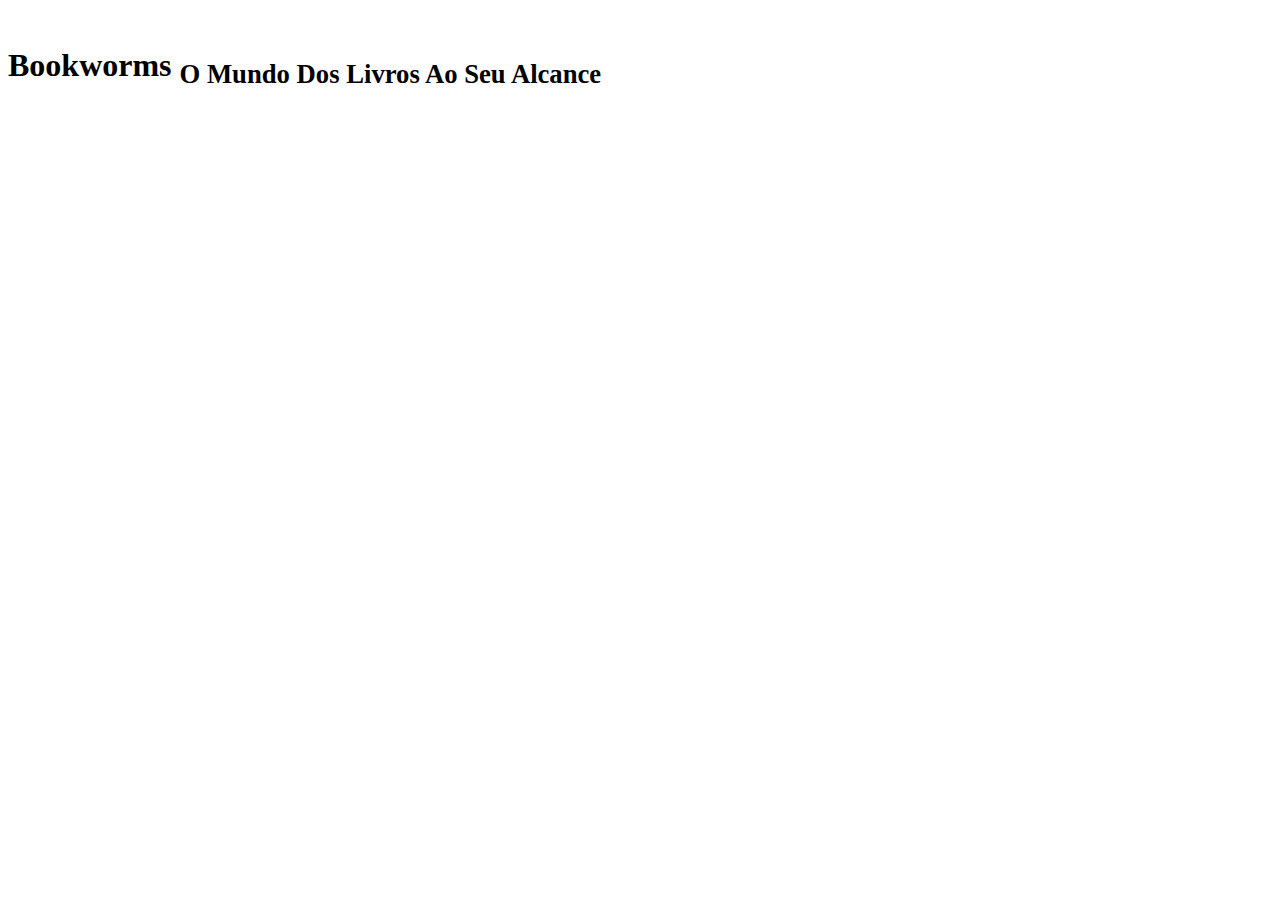
==== index.html @ ae974de2 "Add files via upload" ====
<!DOCTYPE html>
<html lang="pt-BR">
<head>
    <meta charset="UTF-8">
    <meta name="viewport" content="width=device-width, initial-scale=1.0">
    <title>Bookworms - O Mundo Dos Livros Ao Seu Alcance</title>
</head>
<body>
    <!--Nome, logo e Redes Sociais-->
    <header>
        <div>
            <img src="Logo" alt="">
        </div>
        <div>
            <h1>Bookworms <sub>O Mundo Dos Livros Ao Seu Alcance</sub></h1>
        </div>
    </header>

    <!--Deve conter o menu inicial do site-->
    <nav>
        
    </nav>

    <!--Corpo do Site-->
    <main>
        <!-- Informações e historias por tras do site-->
        <article>
            <div>
                
            </div>
             <!--Informações complementares / talvez não tenha essa parte-->
            <aside>
                
            </aside>
        </article>
    </main>

    <!--Roda pé/  contatos e informações pessoais-->
    <footer>
        
    </footer>
</body>
</html>
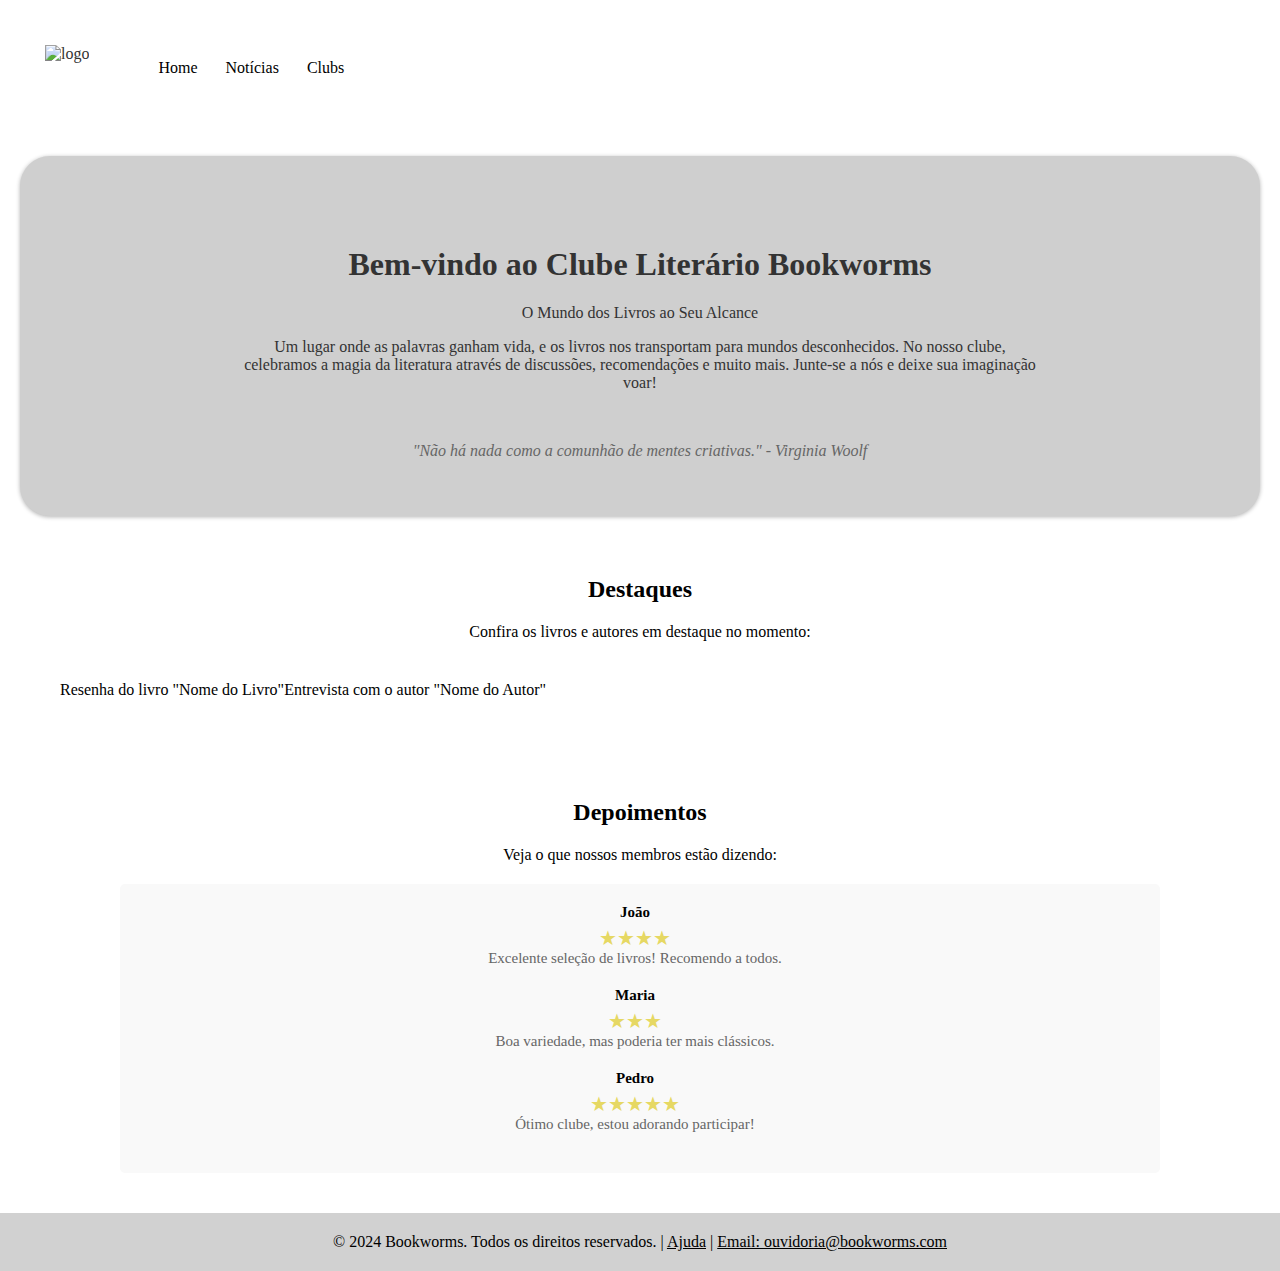
==== commit b04ccfb6: "Add files via upload" ====
--- a/index.html
+++ b/index.html
@@ -4,40 +4,79 @@
     <meta charset="UTF-8">
     <meta name="viewport" content="width=device-width, initial-scale=1.0">
     <title>Bookworms - O Mundo Dos Livros Ao Seu Alcance</title>
+    <link rel="stylesheet" href="style.css">
 </head>
 <body>
     <!--Nome, logo e Redes Sociais-->
     <header>
-        <div>
-            <img src="Logo" alt="">
+        <div class="logo">
+            <img src="img-mini-pi/413-4139246_free-png-this-free-icons-design-of-books-483614506.png" alt="logo" height="42" width="42">
         </div>
-        <div>
-            <h1>Bookworms <sub>O Mundo Dos Livros Ao Seu Alcance</sub></h1>
-        </div>
+        <nav>
+            <ul>
+                <li><a href="index.html">Home</a></li>
+                <li><a href="news.html">Notícias</a></li>
+                <li><a href="clubs.html">Clubs</a></li>
+            </ul>        
+        </nav>
     </header>
-
-    <!--Deve conter o menu inicial do site-->
-    <nav>
-        
-    </nav>
 
     <!--Corpo do Site-->
     <main>
         <!-- Informações e historias por tras do site-->
         <article>
-            <div>
-                
+            <div class="corpo" id="#home" >
+                <div class="main-corpo">
+                    <h1>Bem-vindo ao Clube Literário Bookworms</h1>
+                    <p>O Mundo dos Livros ao Seu Alcance</p>
+                    <p>Um lugar onde as palavras ganham vida, e os livros nos transportam para mundos desconhecidos. No nosso clube, celebramos a magia da literatura através de discussões, recomendações e muito mais. Junte-se a nós e deixe sua imaginação voar!</p>
+                    <p class="frase">"Não há nada como a comunhão de mentes criativas." - Virginia Woolf</p>
+                </div>
             </div>
-             <!--Informações complementares / talvez não tenha essa parte-->
-            <aside>
-                
-            </aside>
         </article>
     </main>
+    <section id="featured">
+        <h2>Destaques</h2>
+        <p>Confira os livros e autores em destaque no momento:</p>
+        <ul>
+            <li>Resenha do livro "Nome do Livro"</li>
+            <li>Entrevista com o autor "Nome do Autor"</li>
+        </ul>
+    </section>
+    
+    <section id="testimonials">
+        <h2>Depoimentos</h2>
+        <p>Veja o que nossos membros estão dizendo:</p>
+        <div class="user-feedback">     
+            <div class="feedback">
+                <div class="info">
+                    <div class="user">João</div>
+                    <div class="avaliacao">★★★★</div> 
+                    <div class="comentario">Excelente seleção de livros! Recomendo a todos.</div>
+                </div>
+            </div>
+            <div class="feedback">
+                <div class="info">
+                    <div class="user">Maria</div>
+                    <div class="avaliacao">★★★</div> 
+                    <div class="comentario">Boa variedade, mas poderia ter mais clássicos.</div>
+                </div>
+            </div>
+            <div class="feedback">
+                <div class="info">
+                    <div class="user">Pedro</div>
+                    <div class="avaliacao">★★★★★</div> 
+                    <div class="comentario">Ótimo clube, estou adorando participar!</div>
+                </div>
+            </div>
+    </section>
+
 
     <!--Roda pé/  contatos e informações pessoais-->
     <footer>
-        
+        &copy; 2024 Bookworms. Todos os direitos reservados. | 
+        <a href="https://chat.whatsapp.com/Ccvd0JuqsVc77vJ0ZRicLP">Ajuda</a> | 
+        <a href="mailto:seu@email.com">Email: ouvidoria@bookworms.com</a>
     </footer>
 </body>
 </html>--- a/style.css
+++ b/style.css
@@ -0,0 +1,196 @@
+body {
+    font-family: 'Libre Baskerville', serif;
+    margin: 0;
+    padding: 0;
+    background-color: #ffffff;
+    color: #333;
+    text-align: center;
+}
+header {
+    /*overflow: hidden;*/
+    /*background-color: #919191;*/
+    padding: 10px;
+}
+
+/*Home menu e logo*/
+.logo {
+    float: left;
+    margin: 5px;
+}
+
+.logo img {
+    height: 40px;
+    padding: 30px;
+    width: 40px;
+}
+
+ul {
+    list-style-type: none;
+    margin: 20px;
+    padding: 20px;
+    overflow: hidden;
+    /*background-color: #919191;*/
+}
+
+li {
+    float: left;
+}
+
+li a {
+    display: block;
+    color: black;
+    text-align: center;
+    padding: 9px 14px;
+    text-decoration: none;
+}
+
+li a:hover {
+    background-color: #cec9c9;
+}
+
+/*Home corpo*/
+.corpo {
+    max-width: 800px;
+    margin: 20px auto;
+    padding: 40px 220px;
+    background-color: #cfcfcf;
+    box-shadow: rgba(0, 0, 0, 0.3) 0px 1px 4px 0px;
+    border-radius: 30px;
+}
+.main-corpo{
+    margin-top: 50px;
+}
+.frase {
+    font-style: italic;
+    color: #666;
+    margin-top: 50px;
+}
+
+
+.user-feedback {
+    max-width: 1000px;
+    margin: 20px auto;
+    padding: 20px;
+    border-radius: 5px;
+    background-color: #f9f9f9;
+    font-size: 15px;
+}
+
+.user-feedback h2 {
+    font-size: 34px;
+    font-weight: bold;
+    color: #000000; 
+    text-align: center;
+    margin-bottom: 30px;
+    padding-bottom: 15px; 
+}
+.feedback {
+    display: flex;
+    margin-bottom: 20px;
+}
+.info {
+    flex: 1;
+    padding-right: 10px;
+}
+.user {
+    font-weight: bold;
+    margin-bottom: 5px;
+}
+
+.avaliacao {
+    font-size: 20px;
+    color: #e6d863; 
+}
+
+.comentario {
+    color: #666;
+}
+
+
+/*News*/
+.box {
+    background-color: #f9f9f9;
+    border: 1px solid #ccc;
+    border-radius: 1px;
+    padding: 20px;
+}
+
+.box textarea {
+    width: 100%;
+    height: 100px;
+    margin-bottom: 1px;
+}
+
+.box input[type="submit"] {
+    background-color: #333;
+    color: white;
+    border: none;
+    padding: 10px 20px;
+    cursor: pointer;
+    border-radius: 5px;
+}
+
+.box input[type="submit"]:hover {
+    background-color: #111;
+}
+
+/*Clubs e avaliações*/
+
+section {
+    padding: 20px;
+    color: #000000;
+}
+.livro {
+    display: flex;
+    justify-content: center;
+    align-items: center;
+    margin-bottom: 20px;
+}
+.livro img {
+    width: 150px;
+    margin-right: 20px;
+}
+
+
+
+
+
+.stars {
+    font-size: 24px;
+    color: #ccc;
+    cursor: pointer;
+    margin-right: 5px;
+}
+
+.stars:hover,
+.stars:hover ~ .stars {
+    color: #e6d863; /* Cor amarela para estrelas selecionadas */
+}
+
+/* Estilizando as estrelas selecionadas */
+input[type="checkbox"]:checked + label.stars,
+input[type="checkbox"]:checked ~ label.stars {
+    color: #e6d863;
+}
+
+/* Ocultando os inputs */
+input[type="checkbox"] {
+    display: none;
+}
+
+
+/*Footer*/
+
+footer {
+    background-color: #d1d1d1;
+    color: #000000;
+    padding: 20px 0;
+    text-align: center;
+    position: relative;
+    bottom: 0;
+    width: 100%;
+    text-decoration: none;
+}
+footer a {
+    color: #000000;
+}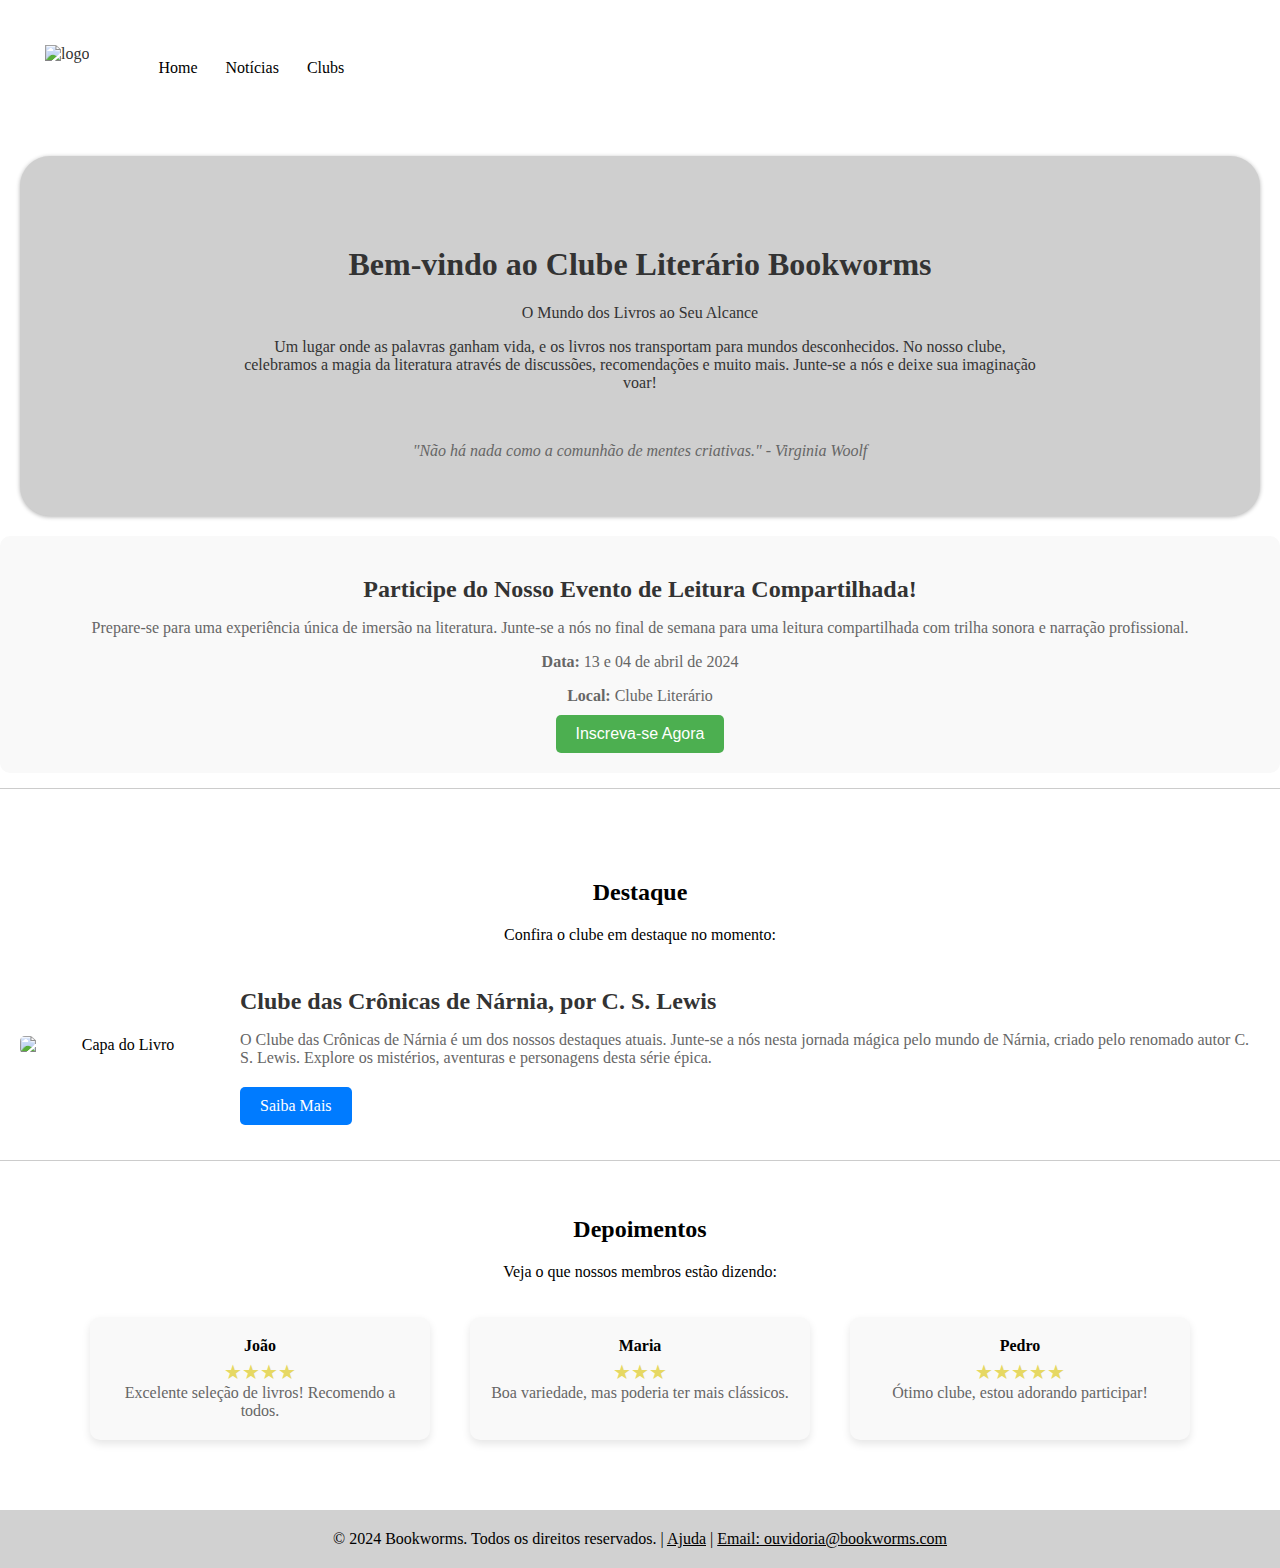
==== commit 9140d891: "Add files via upload" ====
--- a/index.html
+++ b/index.html
@@ -10,7 +10,7 @@
     <!--Nome, logo e Redes Sociais-->
     <header>
         <div class="logo">
-            <img src="img-mini-pi/413-4139246_free-png-this-free-icons-design-of-books-483614506.png" alt="logo" height="42" width="42">
+            <img src="img-mini-pi/413-4139246_free-png-this-free-icons-design-of-books.png" alt="logo" height="42" width="42">
         </div>
         <nav>
             <ul>
@@ -35,16 +35,29 @@
             </div>
         </article>
     </main>
-    <section id="featured">
-        <h2>Destaques</h2>
-        <p>Confira os livros e autores em destaque no momento:</p>
-        <ul>
-            <li>Resenha do livro "Nome do Livro"</li>
-            <li>Entrevista com o autor "Nome do Autor"</li>
-        </ul>
+    
+    <div class="novidade">
+        <h2>Participe do Nosso Evento de Leitura Compartilhada!</h2>
+        <p>Prepare-se para uma experiência única de imersão na literatura. Junte-se a nós no final de semana para uma leitura compartilhada com trilha sonora e narração profissional.</p>
+        <p><strong>Data:</strong> 13 e 04 de abril de 2024</p>
+        <p><strong>Local:</strong> Clube Literário</p>
+        <button>Inscreva-se Agora</button>
+    </div>
+    <hr>
+    <section id="destaque">
+        <h2>Destaque</h2>
+        <p>Confira o clube em destaque no momento:</p>
+        <div class="clube-em-destaque">
+            <img src="img-mini-pi/ascronicasdenarnia.webp" alt="Capa do Livro">
+            <div class="info-clube">
+                <h3>Clube das Crônicas de Nárnia, por C. S. Lewis</h3>
+                <p>O Clube das Crônicas de Nárnia é um dos nossos destaques atuais. Junte-se a nós nesta jornada mágica pelo mundo de Nárnia, criado pelo renomado autor C. S. Lewis. Explore os mistérios, aventuras e personagens desta série épica.</p>
+                <a href="https://discord.gg/bxQG5p5B" class="btn">Saiba Mais</a>
+            </div>
+        </div>
     </section>
-    
-    <section id="testimonials">
+    <hr>
+    <section id="depoimentos">
         <h2>Depoimentos</h2>
         <p>Veja o que nossos membros estão dizendo:</p>
         <div class="user-feedback">     
@@ -71,7 +84,6 @@
             </div>
     </section>
 
-
     <!--Roda pé/  contatos e informações pessoais-->
     <footer>
         &copy; 2024 Bookworms. Todos os direitos reservados. | 
--- a/style.css
+++ b/style.css
@@ -11,19 +11,23 @@
     /*background-color: #919191;*/
     padding: 10px;
 }
+hr {
+    border: none; 
+    height: 1px; 
+    background-color: #ccc; 
+    margin: 15px 0; 
+}
 
 /*Home menu e logo*/
 .logo {
     float: left;
     margin: 5px;
 }
-
 .logo img {
     height: 40px;
     padding: 30px;
     width: 40px;
 }
-
 ul {
     list-style-type: none;
     margin: 20px;
@@ -31,11 +35,9 @@
     overflow: hidden;
     /*background-color: #919191;*/
 }
-
 li {
     float: left;
 }
-
 li a {
     display: block;
     color: black;
@@ -43,7 +45,6 @@
     padding: 9px 14px;
     text-decoration: none;
 }
-
 li a:hover {
     background-color: #cec9c9;
 }
@@ -65,47 +66,102 @@
     color: #666;
     margin-top: 50px;
 }
-
-
+#depoimentos {
+    text-align: center;
+    margin-bottom: 30px;
+}
 .user-feedback {
-    max-width: 1000px;
-    margin: 20px auto;
-    padding: 20px;
-    border-radius: 5px;
+    display: flex;
+    justify-content: center;
+}
+.feedback {
+    margin: 20px;
+    padding: 20px;
+    border-radius: 10px;
+    box-shadow: 0 4px 8px rgba(0, 0, 0, 0.1);
     background-color: #f9f9f9;
-    font-size: 15px;
-}
-
-.user-feedback h2 {
-    font-size: 34px;
-    font-weight: bold;
-    color: #000000; 
-    text-align: center;
-    margin-bottom: 30px;
-    padding-bottom: 15px; 
-}
-.feedback {
-    display: flex;
-    margin-bottom: 20px;
-}
-.info {
-    flex: 1;
-    padding-right: 10px;
+    width: 300px;
 }
 .user {
     font-weight: bold;
     margin-bottom: 5px;
 }
-
 .avaliacao {
     font-size: 20px;
-    color: #e6d863; 
-}
-
+    color: #e6d863; /* Cor amarela para as estrelas */
+}
 .comentario {
     color: #666;
 }
-
+.novidade {
+    background-color: #f9f9f9;
+    padding: 20px;
+    border-radius: 10px;
+    text-align: center;
+}
+.novidade h2 {
+    font-size: 24px;
+    color: #333;
+    margin-bottom: 10px;
+}
+.novidade p {
+    font-size: 16px;
+    color: #666;
+    margin-bottom: 10px;
+}
+.novidade button {
+    background-color: #4CAF50;
+    color: white;
+    padding: 10px 20px;
+    border: none;
+    border-radius: 5px;
+    cursor: pointer;
+    font-size: 16px;
+}
+.novidade button:hover {
+    background-color: #45a049;
+}
+#destaque {
+    text-align: center;
+    margin-top: 50px;
+}
+.clube-em-destaque {
+    display: flex;
+    justify-content: center;
+    align-items: center;
+    margin-top: 20px;
+}
+.clube-em-destaque img {
+    width: 200px; /* Ajuste conforme necessário */
+    border-radius: 5px;
+    margin-right: 20px;
+}
+.info-clube {
+    flex: 1;
+    text-align: left;
+}
+.info-clube h3 {
+    font-size: 24px;
+    color: #333;
+    margin-bottom: 10px;
+}
+.info-clube p {
+    font-size: 16px;
+    color: #666;
+    margin-bottom: 20px;
+}
+.btn {
+    display: inline-block;
+    padding: 10px 20px;
+    background-color: #007bff;
+    color: #fff;
+    text-decoration: none;
+    border-radius: 5px;
+    transition: background-color 0.3s;
+}
+.btn:hover {
+    background-color: #0056b3;
+}
 
 /*News*/
 .box {
@@ -114,13 +170,11 @@
     border-radius: 1px;
     padding: 20px;
 }
-
 .box textarea {
     width: 100%;
     height: 100px;
     margin-bottom: 1px;
 }
-
 .box input[type="submit"] {
     background-color: #333;
     color: white;
@@ -129,16 +183,108 @@
     cursor: pointer;
     border-radius: 5px;
 }
-
 .box input[type="submit"]:hover {
     background-color: #111;
 }
+#evento {
+    margin-top: 20px;
+}
+#evento h2 {
+    font-size: 28px;
+    color: #333;
+    text-align: center;
+    margin-bottom: 20px;
+}
+#evento p {
+    font-size: 18px;
+    color: #666;
+    text-align: center;
+    margin-bottom: 30px;
+}
+#evento ul {
+    list-style-type: none;
+    padding: 0;
+    margin: 0;
+}
+#evento li {
+    background-color: #f9f9f9;
+    padding: 30px;
+    margin-bottom: 40px;
+    border-radius: 10px;
+    box-shadow: 0 4px 6px rgba(0, 0, 0, 0.1);
+}
+#evento li strong {
+    font-size: 24px;
+    font-weight: bold;
+    color: #333;
+    margin-bottom: 20px;
+    display: block;
+}
+#evento li img {
+    max-width: 100%;
+    border-radius: 10px;
+    margin-bottom: 20px;
+    box-shadow: 0 4px 6px rgba(0, 0, 0, 0.1);
+}
+#evento li em {
+    font-style: italic;
+    color: #888;
+}
+#evento li p {
+    font-size: 18px;
+    color: #333;
+    line-height: 1.5;
+}
+.news {
+    max-width: 800px;
+    margin: 0 auto;
+    padding: 20px;
+}
+.news-section {
+    text-align: center;
+    margin-bottom: 40px;
+}
+.news-section h2 {
+    font-size: 24px;
+    color: #333;
+}
+.news-section p {
+    font-size: 16px;
+    color: #666;
+}
+.news-item {
+    margin-bottom: 40px;
+}
+.news-item img {
+    max-width: 200px;
+    height: auto;
+    margin-bottom: 10px;
+    border-radius: 5px;
+    box-shadow: 0 0 10px rgba(0, 0, 0, 0.1);
+}
+.news-item h3 {
+    font-size: 20px;
+    color: #333;
+}
+.news-item p {
+    font-size: 16px;
+    color: #666;
+    margin-bottom: 10px;
+}
+.news-item p.frase {
+    font-style: italic;
+    font-size: 14px;
+    color: #888;
+    margin-top: 10px;
+}
 
 /*Clubs e avaliações*/
-
 section {
     padding: 20px;
     color: #000000;
+}
+.clubs-titulo {
+    margin-left: 120px;
 }
 .livro {
     display: flex;
@@ -147,40 +293,30 @@
     margin-bottom: 20px;
 }
 .livro img {
-    width: 150px;
+    width: 250px;
     margin-right: 20px;
 }
-
-
-
-
-
 .stars {
     font-size: 24px;
     color: #ccc;
     cursor: pointer;
     margin-right: 5px;
 }
-
 .stars:hover,
 .stars:hover ~ .stars {
     color: #e6d863; /* Cor amarela para estrelas selecionadas */
 }
-
 /* Estilizando as estrelas selecionadas */
 input[type="checkbox"]:checked + label.stars,
 input[type="checkbox"]:checked ~ label.stars {
     color: #e6d863;
 }
-
 /* Ocultando os inputs */
 input[type="checkbox"] {
     display: none;
 }
 
-
 /*Footer*/
-
 footer {
     background-color: #d1d1d1;
     color: #000000;
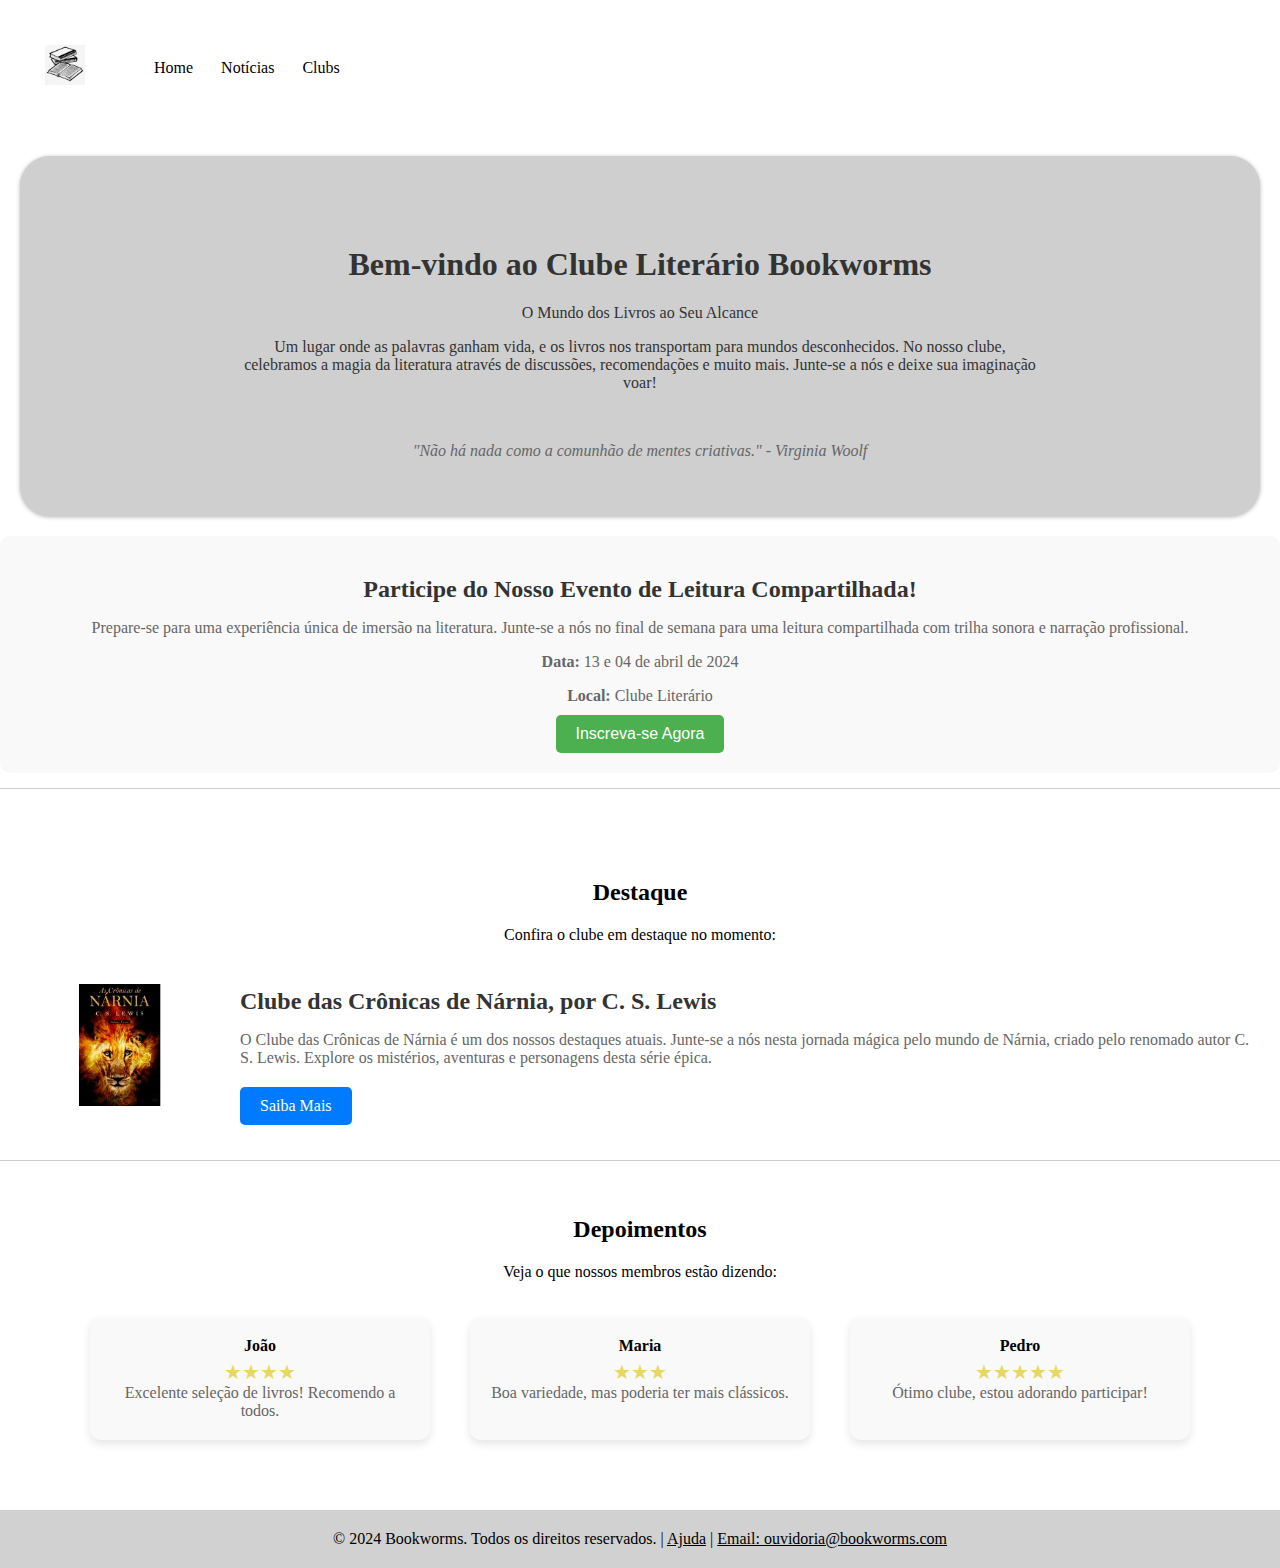
==== commit 6e15b294: "Update index.html" ====
--- a/index.html
+++ b/index.html
@@ -10,7 +10,7 @@
     <!--Nome, logo e Redes Sociais-->
     <header>
         <div class="logo">
-            <img src="img-mini-pi/413-4139246_free-png-this-free-icons-design-of-books.png" alt="logo" height="42" width="42">
+            <img src="413-4139246_free-png-this-free-icons-design-of-books.png" alt="logo" height="42" width="42">
         </div>
         <nav>
             <ul>
@@ -48,7 +48,7 @@
         <h2>Destaque</h2>
         <p>Confira o clube em destaque no momento:</p>
         <div class="clube-em-destaque">
-            <img src="img-mini-pi/ascronicasdenarnia.webp" alt="Capa do Livro">
+            <img src="ascronicasdenarnia.webp" alt="Capa do Livro">
             <div class="info-clube">
                 <h3>Clube das Crônicas de Nárnia, por C. S. Lewis</h3>
                 <p>O Clube das Crônicas de Nárnia é um dos nossos destaques atuais. Junte-se a nós nesta jornada mágica pelo mundo de Nárnia, criado pelo renomado autor C. S. Lewis. Explore os mistérios, aventuras e personagens desta série épica.</p>
@@ -91,4 +91,4 @@
         <a href="mailto:seu@email.com">Email: ouvidoria@bookworms.com</a>
     </footer>
 </body>
-</html>+</html>
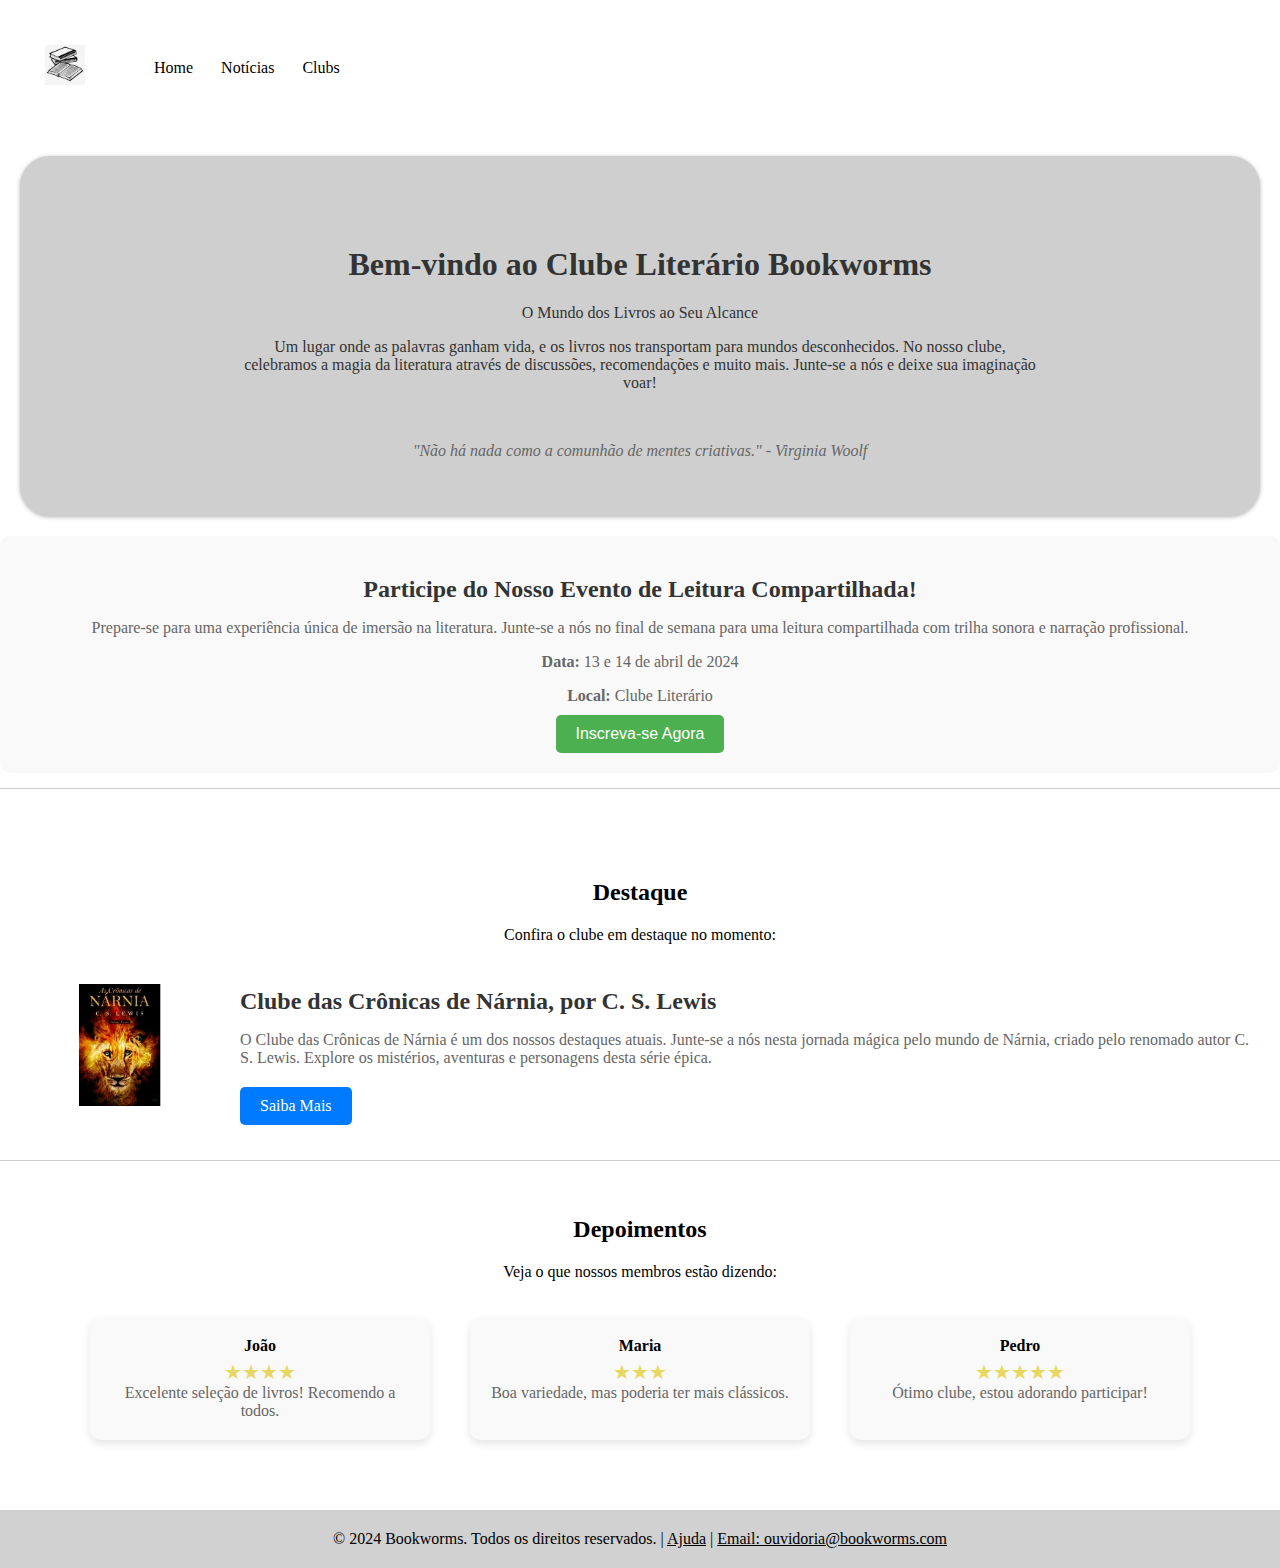
==== commit 9770ccfc: "Update index.html" ====
--- a/index.html
+++ b/index.html
@@ -39,7 +39,7 @@
     <div class="novidade">
         <h2>Participe do Nosso Evento de Leitura Compartilhada!</h2>
         <p>Prepare-se para uma experiência única de imersão na literatura. Junte-se a nós no final de semana para uma leitura compartilhada com trilha sonora e narração profissional.</p>
-        <p><strong>Data:</strong> 13 e 04 de abril de 2024</p>
+        <p><strong>Data:</strong> 13 e 14 de abril de 2024</p>
         <p><strong>Local:</strong> Clube Literário</p>
         <button>Inscreva-se Agora</button>
     </div>
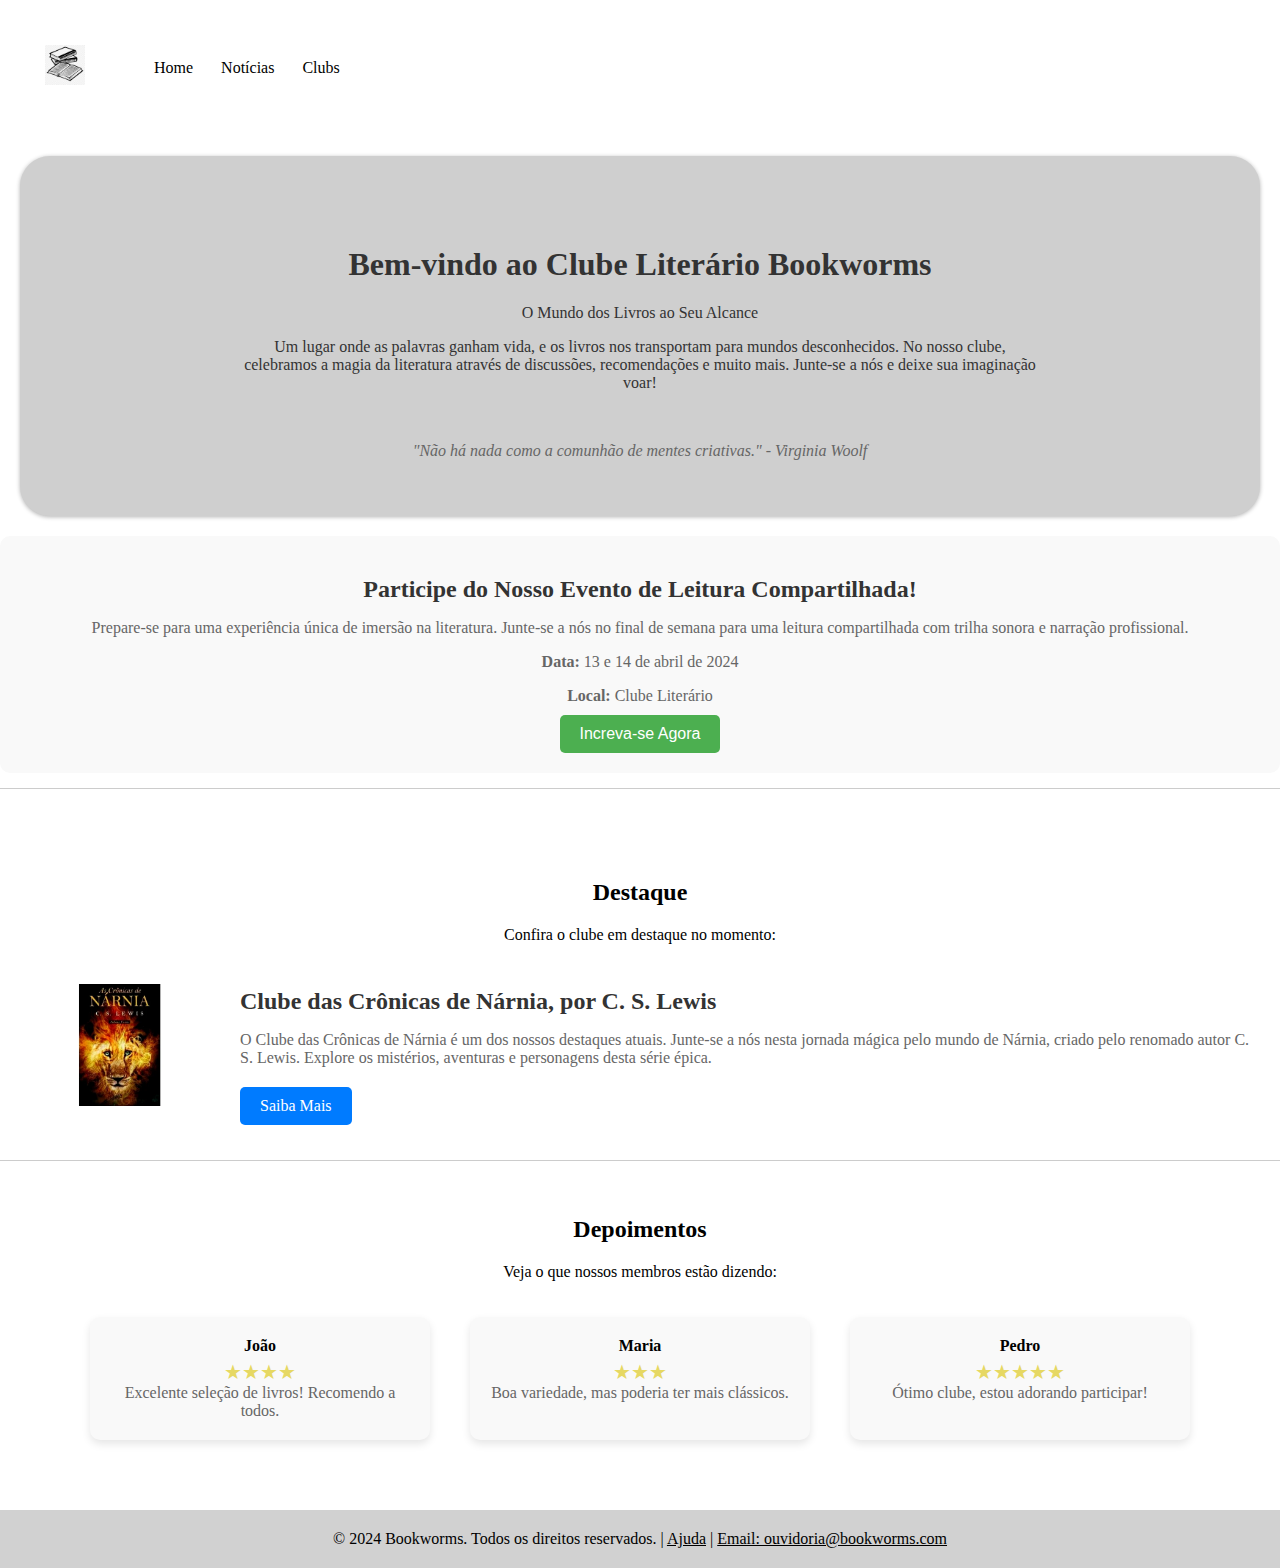
==== commit 1c3b3c4d: "Update index.html" ====
--- a/index.html
+++ b/index.html
@@ -41,7 +41,7 @@
         <p>Prepare-se para uma experiência única de imersão na literatura. Junte-se a nós no final de semana para uma leitura compartilhada com trilha sonora e narração profissional.</p>
         <p><strong>Data:</strong> 13 e 14 de abril de 2024</p>
         <p><strong>Local:</strong> Clube Literário</p>
-        <button>Inscreva-se Agora</button>
+        <button><a href"https://forms.office.com/Pages/ResponsePage.aspx?id=veJyzyt6g0e96znVewf3byCNp-a-fvdNmLqoZCyd2HtUOUVURTRNV1k5V0wyT0JMVjFBOVZNSkpCNy4u">Increva-se Agora</a></button>
     </div>
     <hr>
     <section id="destaque">
--- a/style.css
+++ b/style.css
@@ -296,6 +296,13 @@
     width: 250px;
     margin-right: 20px;
 }
+.livro a {
+    color: #3c3c3c;
+    text-decoration: none;
+}
+.livro a:hover {
+    color:white;
+}
 .stars {
     font-size: 24px;
     color: #ccc;
@@ -329,4 +336,4 @@
 }
 footer a {
     color: #000000;
-}+}
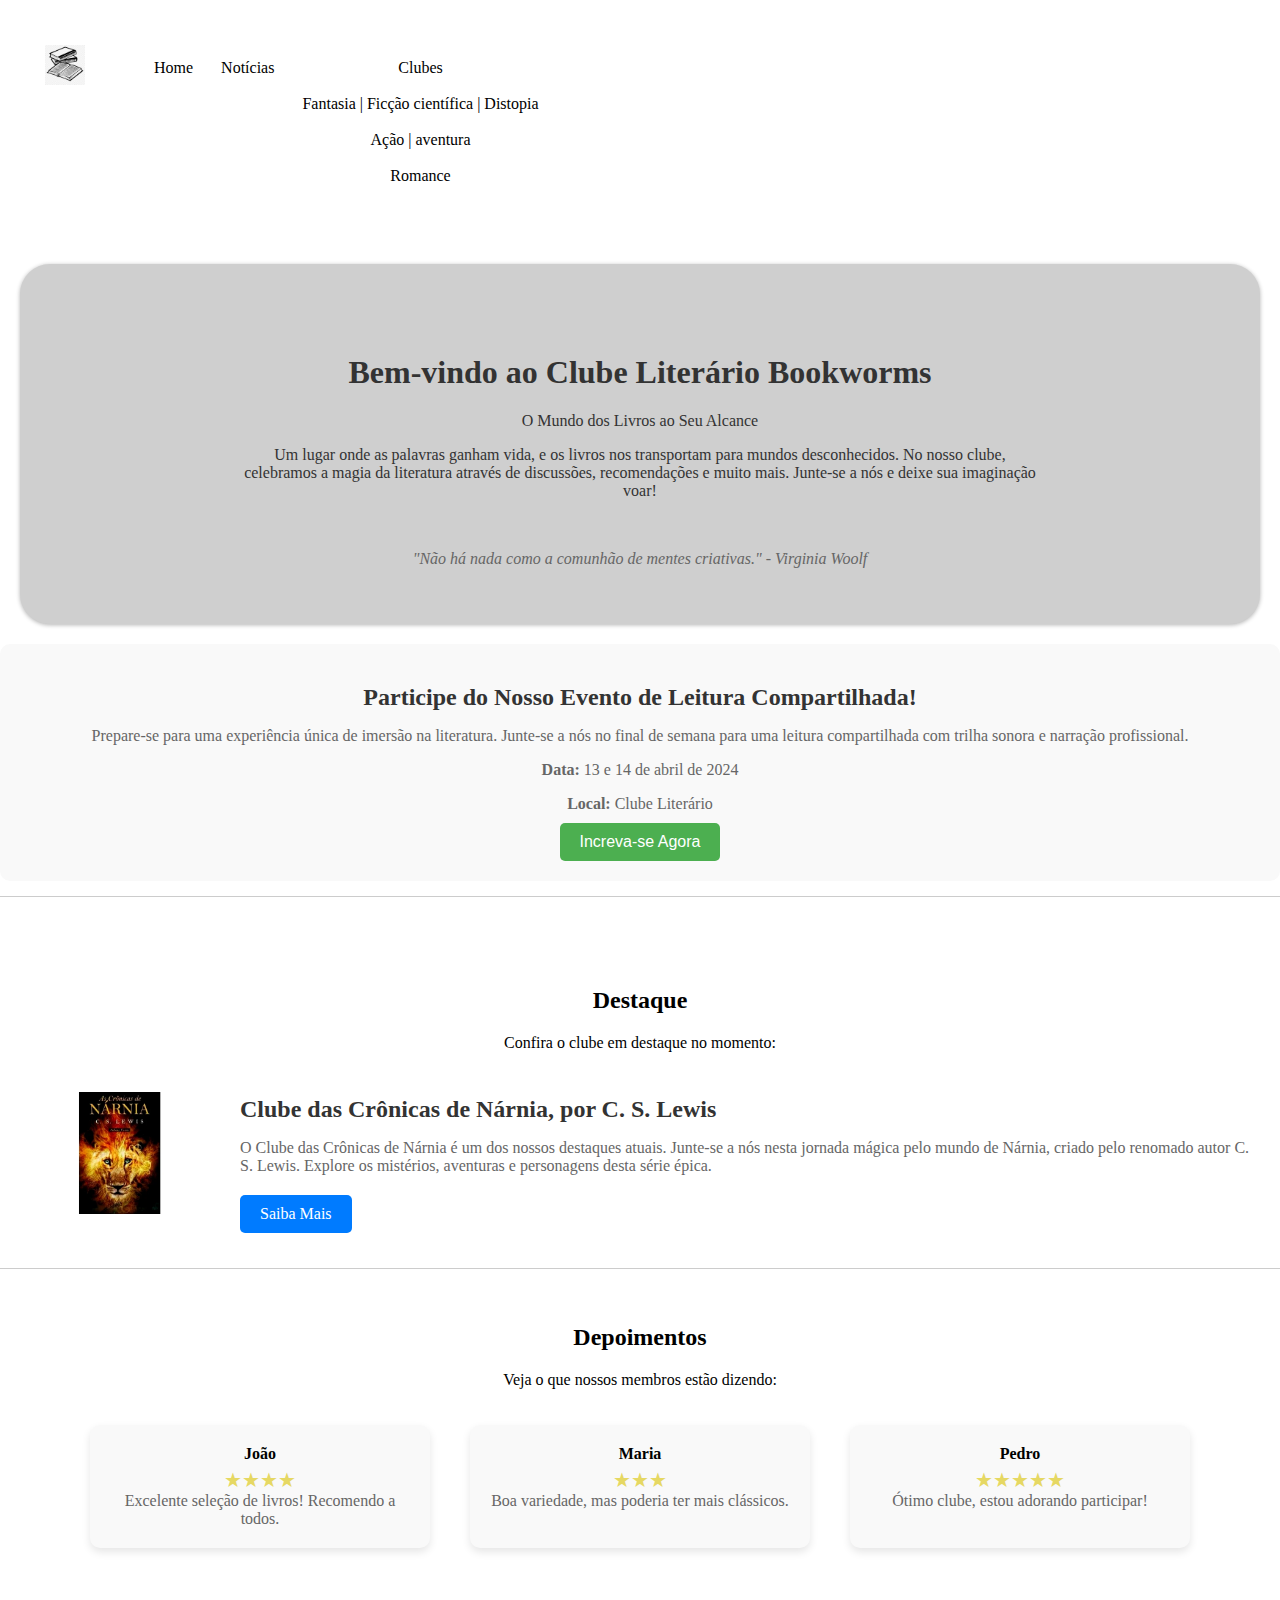
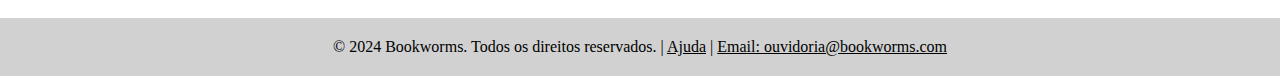
==== commit 0a1fb98e: "Update index.html" ====
--- a/index.html
+++ b/index.html
@@ -16,7 +16,14 @@
             <ul>
                 <li><a href="index.html">Home</a></li>
                 <li><a href="news.html">Notícias</a></li>
-                <li><a href="clubs.html">Clubs</a></li>
+                <li class="dropdown">
+                    <a href="javascript:void(0)" class="dropbtn">Clubes</a>
+                    <div class="dropdown-content">
+                      <a href="fantasia.html">Fantasia | Ficção científica | Distopia</a>
+                      <a href="acao.html">Ação | aventura</a>
+                      <a href="romance.html">Romance</a>
+                    </div>
+                </li>
             </ul>        
         </nav>
     </header>
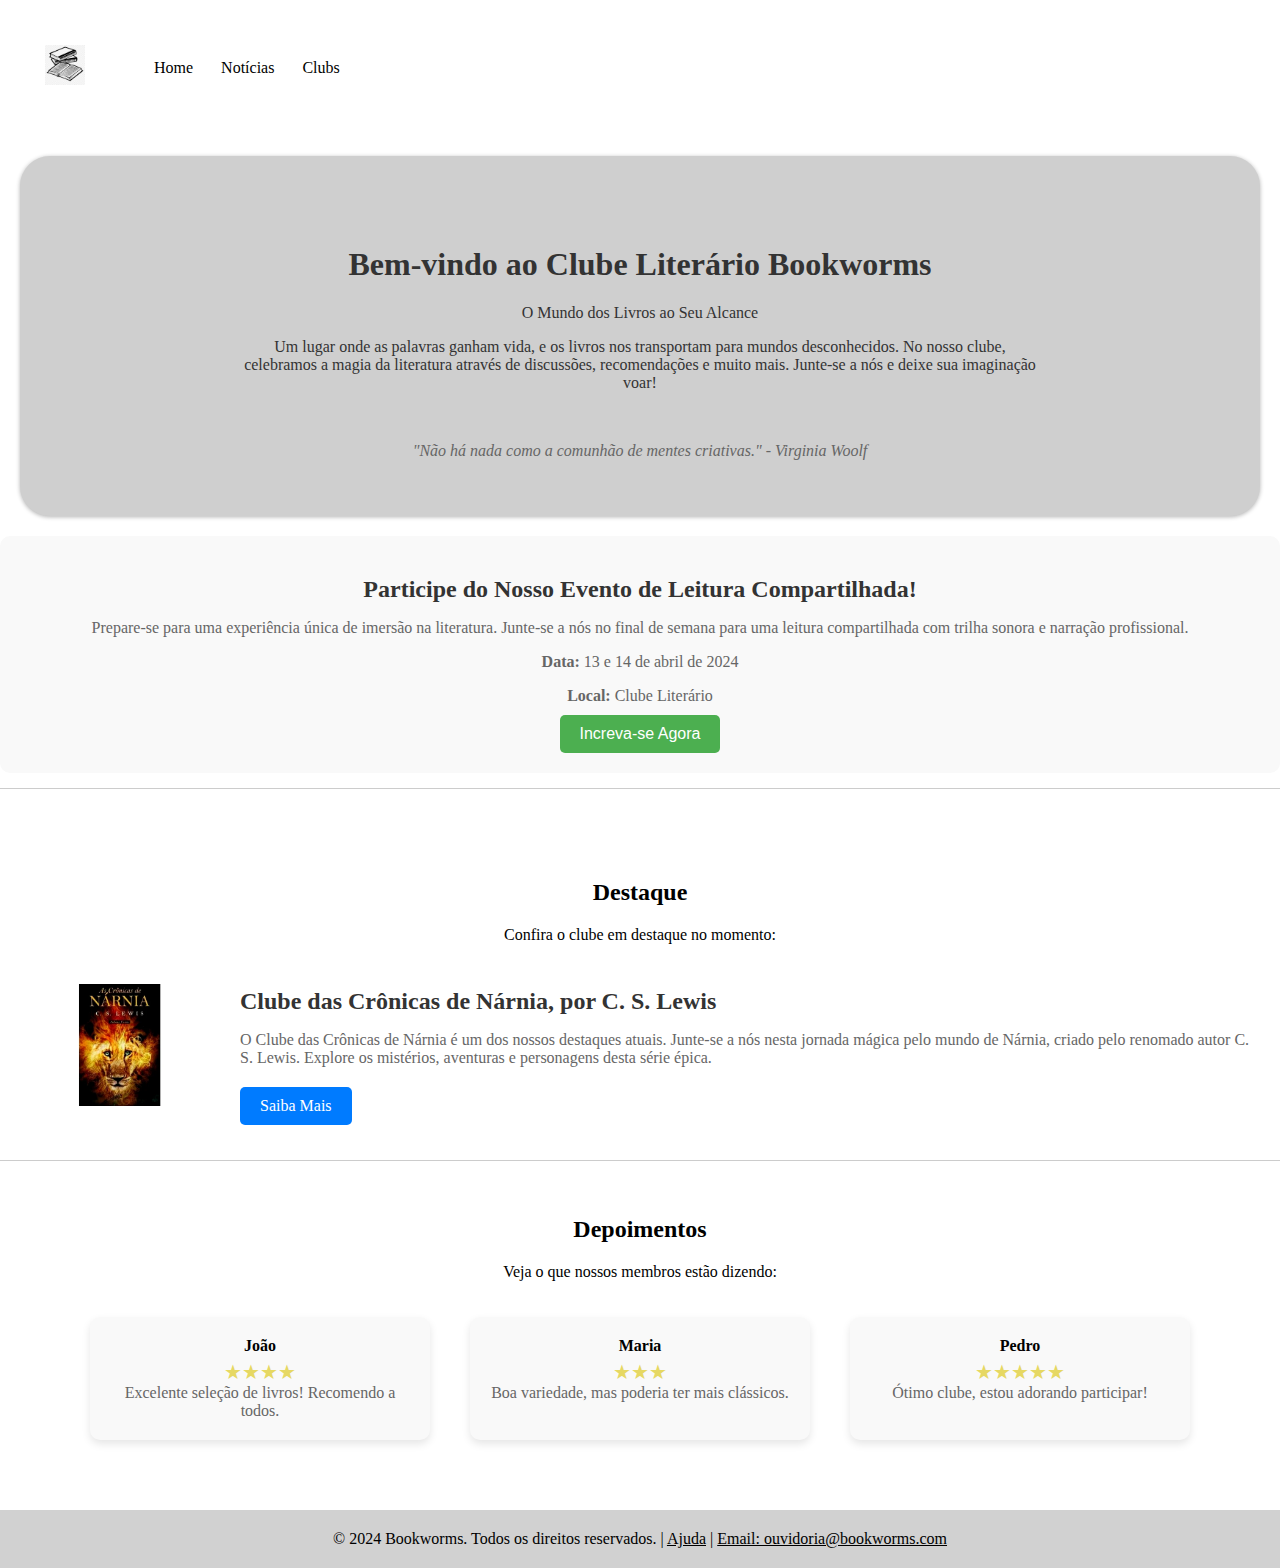
==== commit 2c75287d: "Update index.html" ====
--- a/index.html
+++ b/index.html
@@ -16,14 +16,7 @@
             <ul>
                 <li><a href="index.html">Home</a></li>
                 <li><a href="news.html">Notícias</a></li>
-                <li class="dropdown">
-                    <a href="javascript:void(0)" class="dropbtn">Clubes</a>
-                    <div class="dropdown-content">
-                      <a href="fantasia.html">Fantasia | Ficção científica | Distopia</a>
-                      <a href="acao.html">Ação | aventura</a>
-                      <a href="romance.html">Romance</a>
-                    </div>
-                </li>
+                <li><a href="clubs.html">Clubs</a></li>
             </ul>        
         </nav>
     </header>
